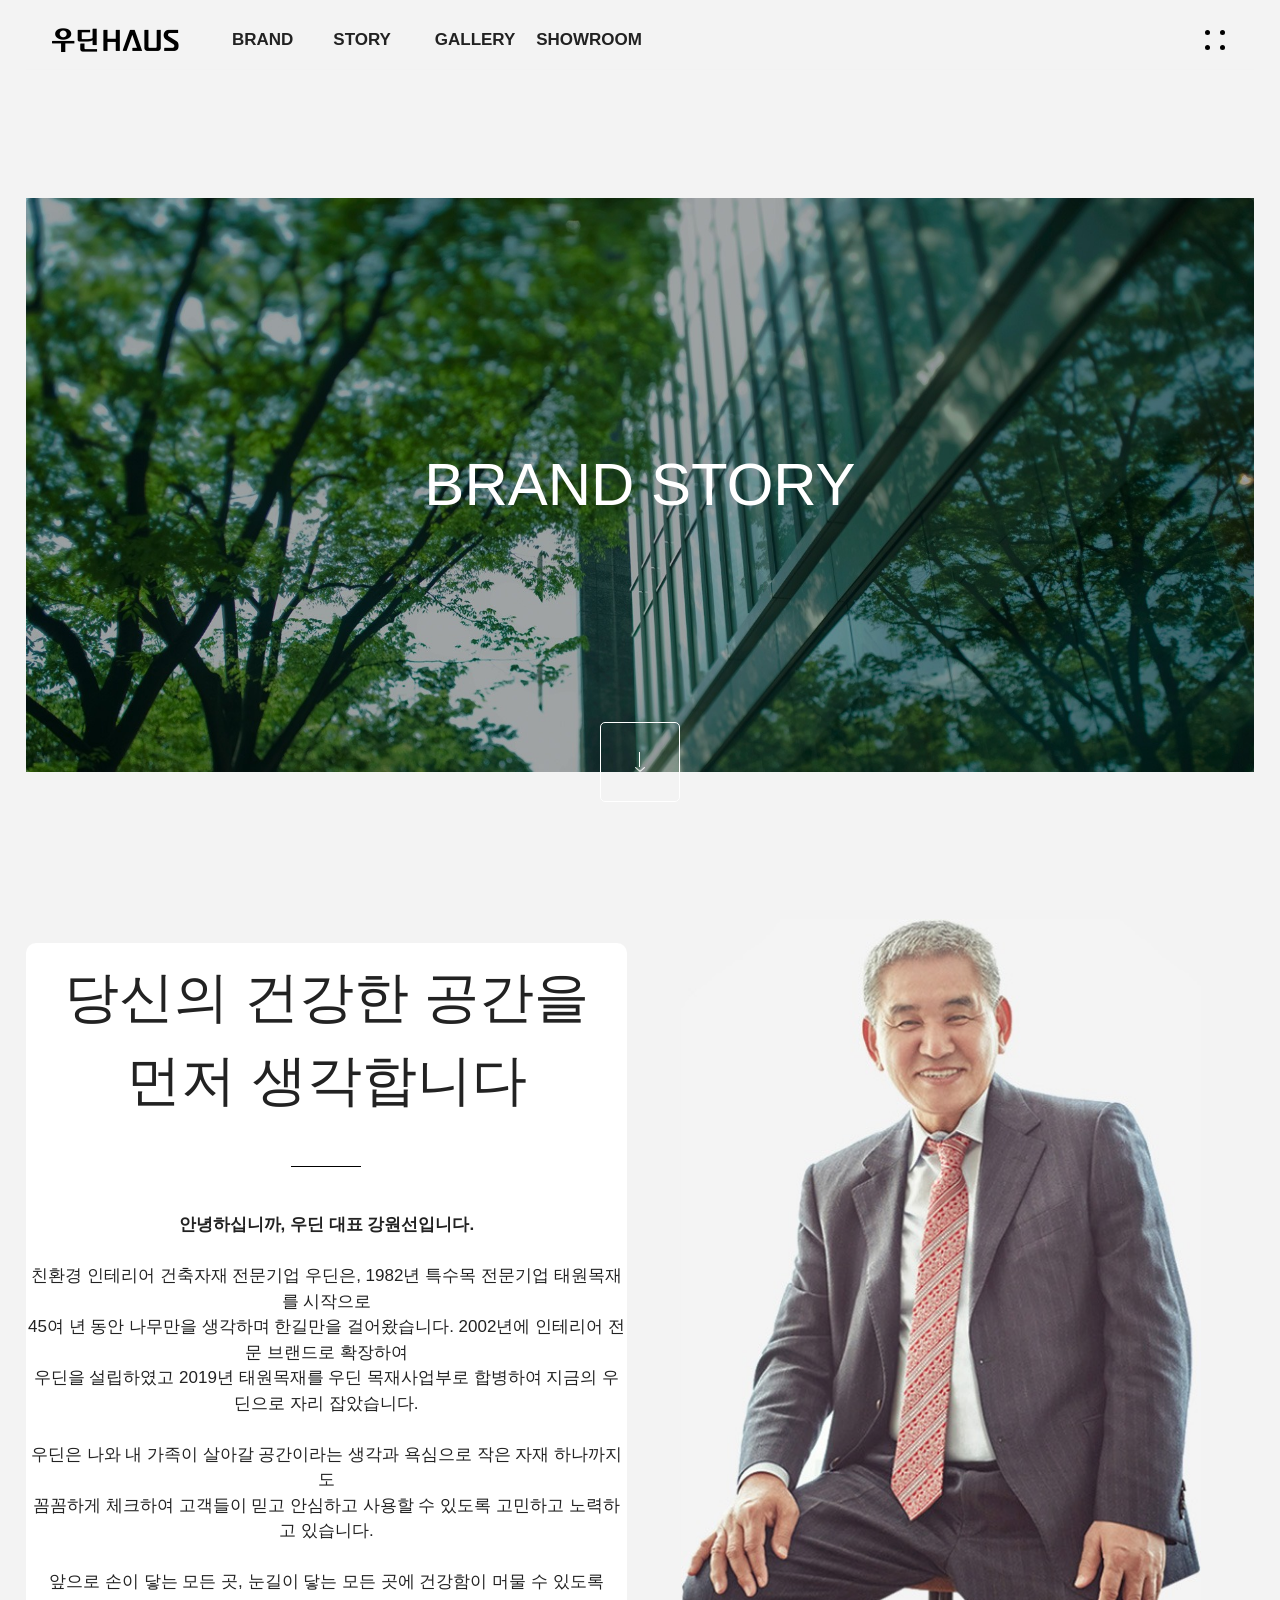
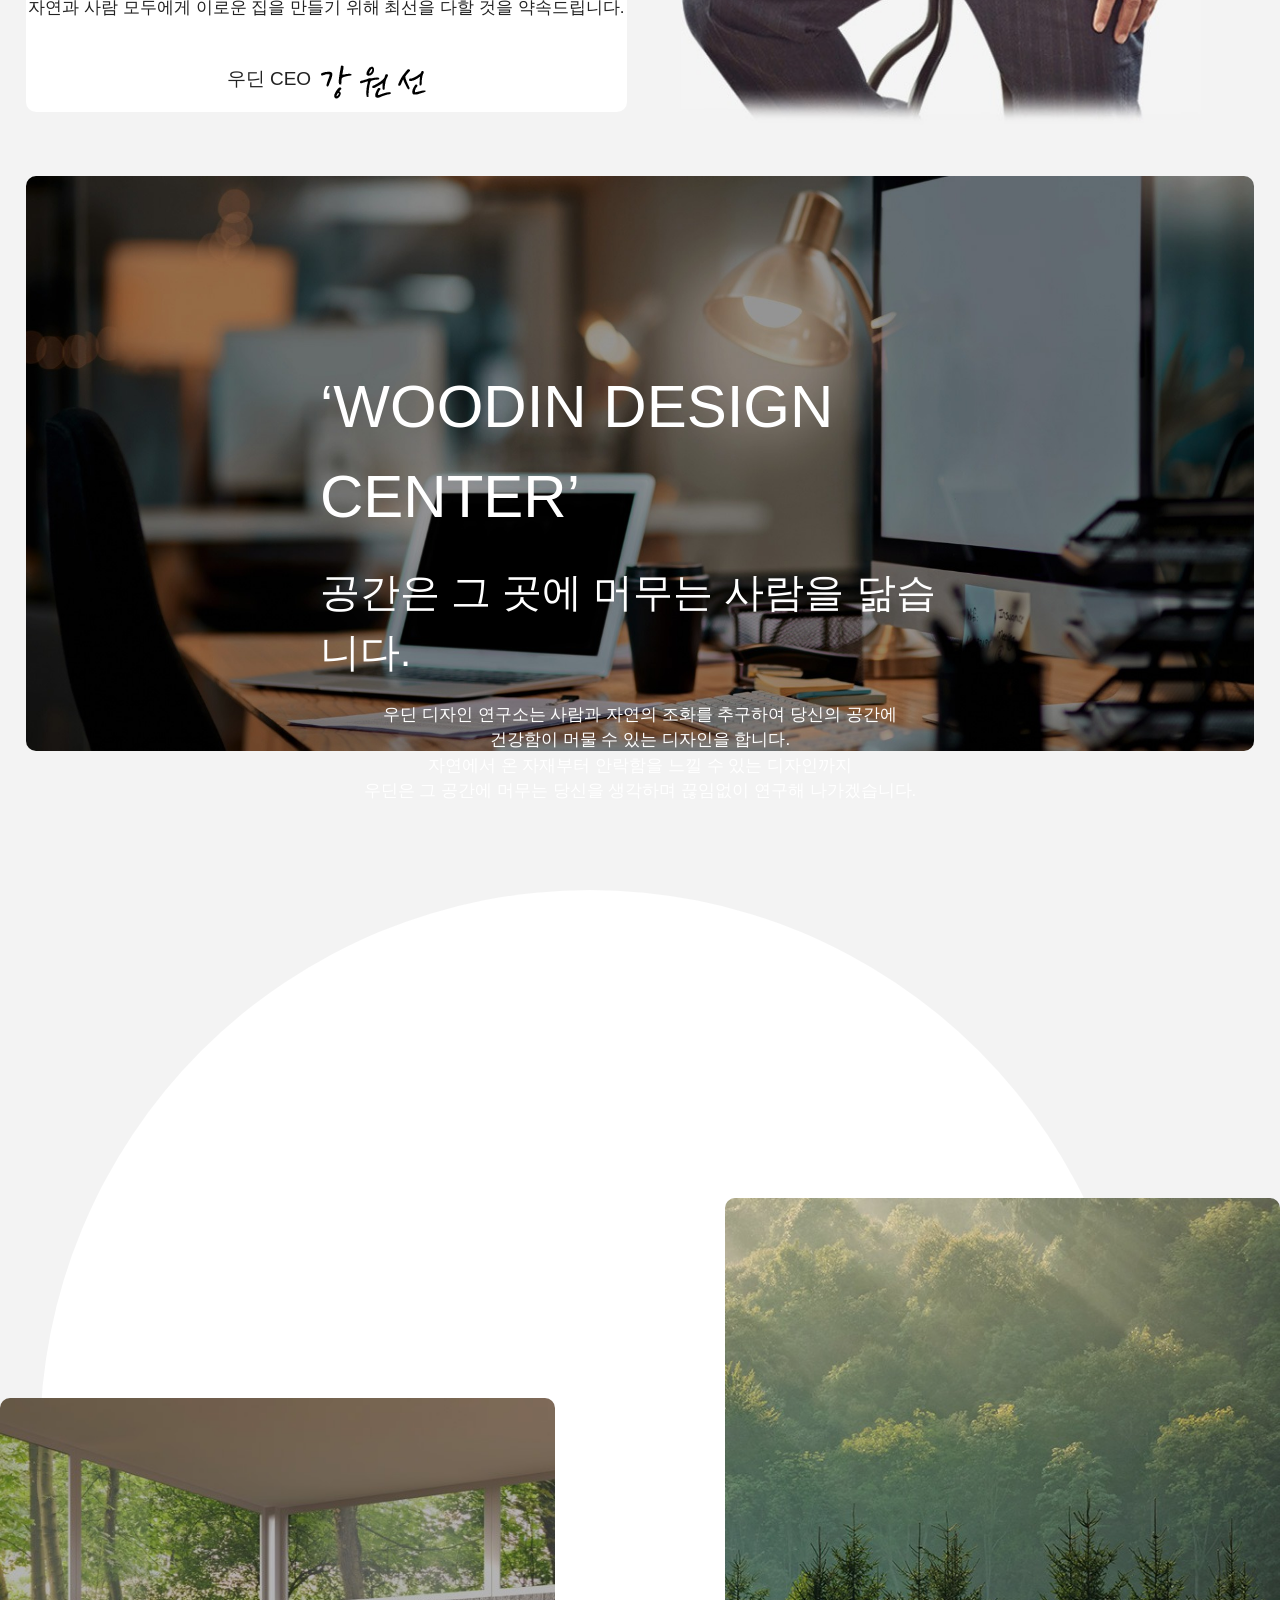
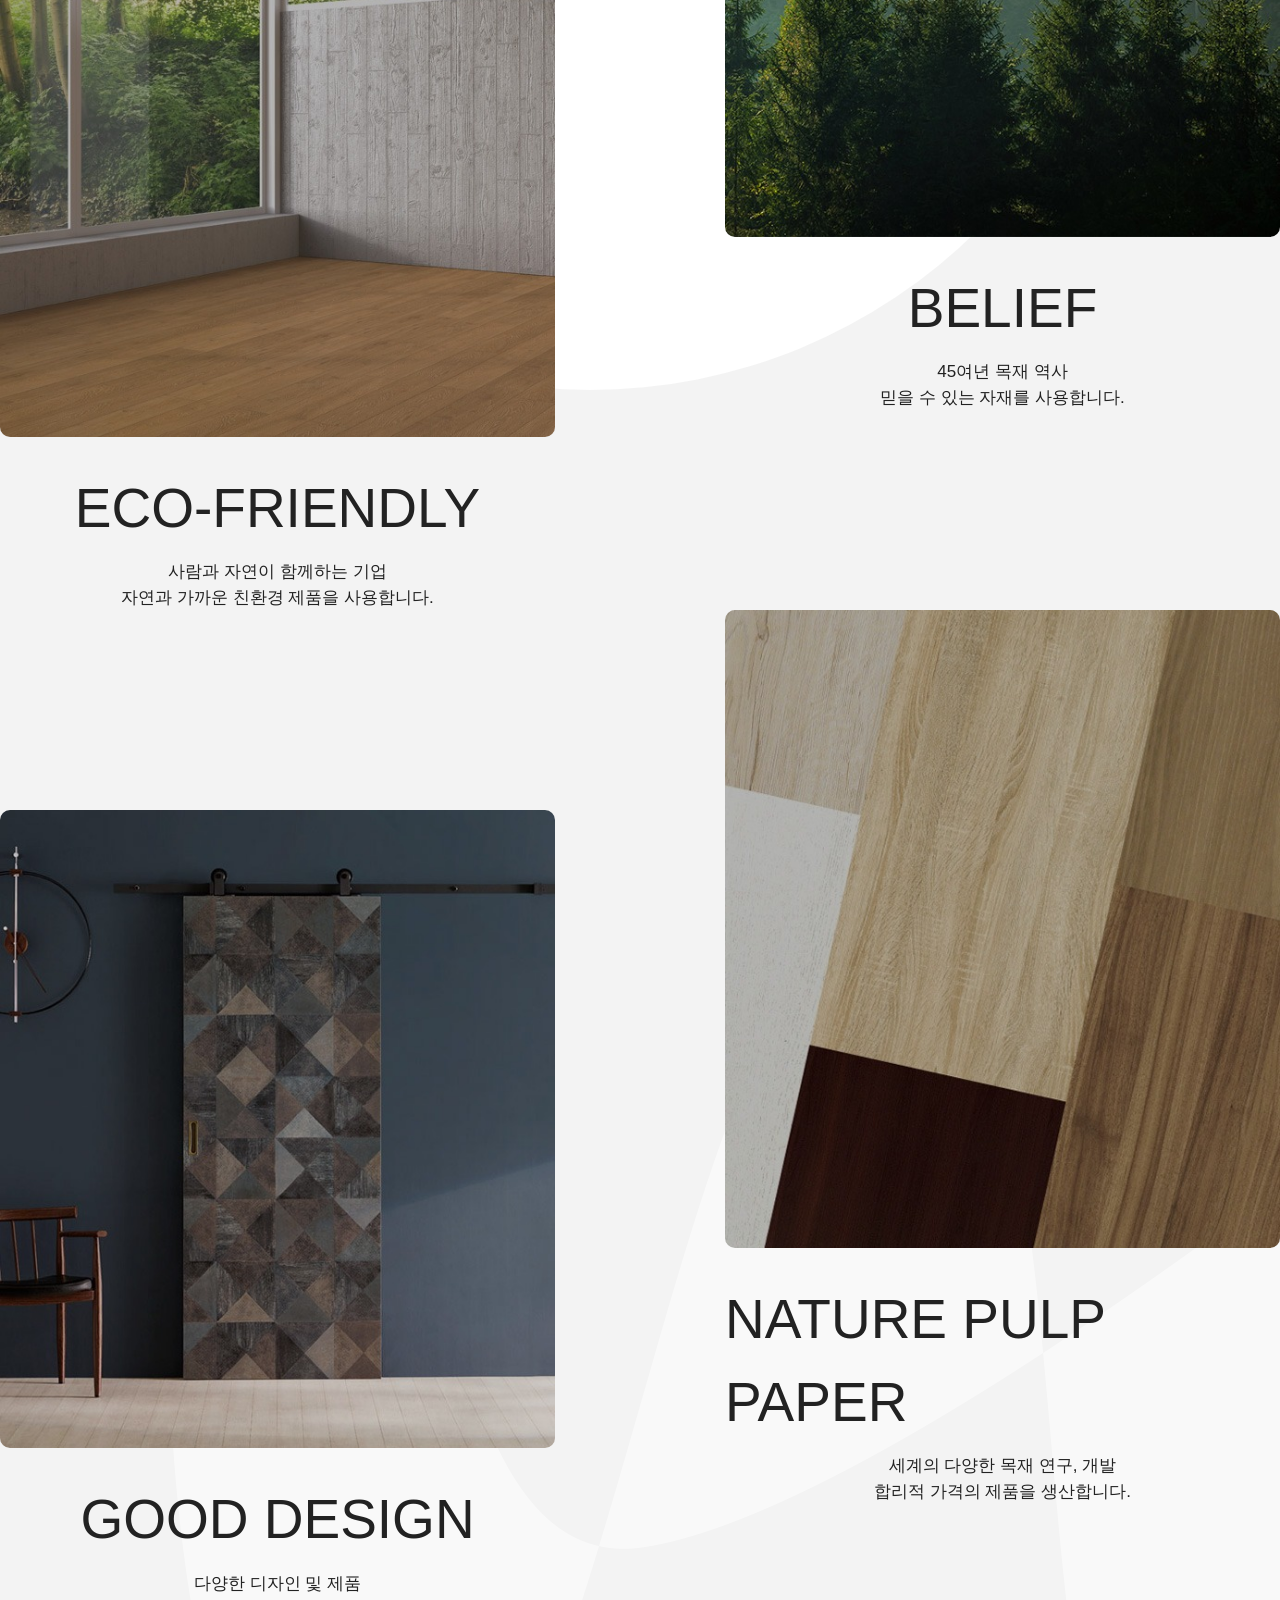
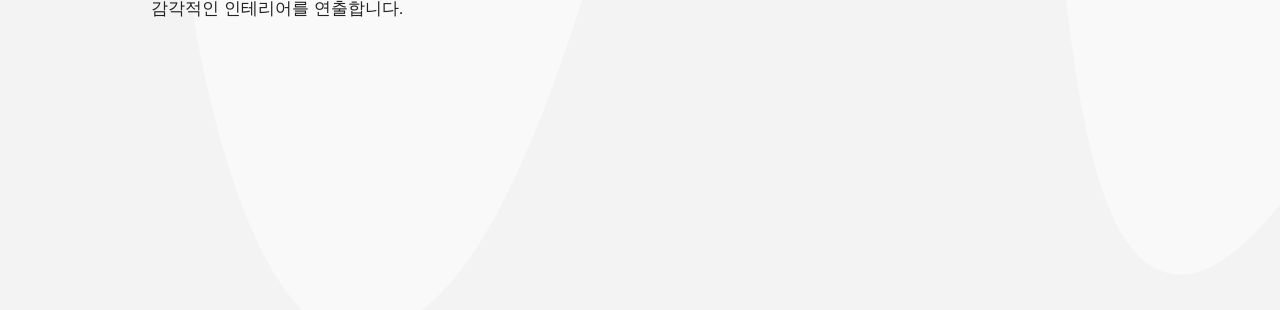
==== brand.html @ 87affab2 "woodin" ====
<!DOCTYPE html>
<html lang="en">
<head>
    <meta charset="UTF-8">
    <meta name="viewport" content="width=device-width, initial-scale=1.0">
    <title>Document</title>
    <link rel="stylesheet" href="./css/reset.css"/>
    <link rel="stylesheet" href="./css/common.css"/>
    <link rel="stylesheet" href="./css/brand.css"/>
</head>
<body>
    <!-- -------------------------------------------메뉴바 구성------------------------------ -->
    <header>
        <nav>
            <div class="menuBox"></div>
            <div class="logo">
                <a href="index.html"><img src="./img/logo.png"/></a>
            </div>
            <ul class="gnb">
                <li>
                    <a href="brand.html">BRAND</a>
                    <ul class="snb">
                        <li><a href="brand.html">브랜드스토리</a></li>
                        <li><a href="brand1.html">연혁 및 인증</a></li>
                        <li><a href="brand2.html">CI&BI</a></li>
                        <li><a href="brand3.html">오시는길</a></li>
                    </ul>
                </li>
                <li>
                    <a href="story.html">STORY</a>
                    <ul class="snb">
                        <li><a href="story.html">미디어</a></li>
                        <li><a href="story1.html">홍보</a></li>
                        <li><a href="story2.html">협찬</a></li>
                        <li><a href="story3.html">이벤트</a></li>
                    </ul>
                </li>
                <li>
                    <a href="gallery.html">GALLERY</a>
                    <ul class="snb">
                        <li><a href="gallery.html">컬렉션</a></li>
                        <li><a href="gallery1.html">인테리어</a></li>
                        <li><a href="gallery2.html">익스테리어</a></li>
                    </ul>
                </li>
                <li>
                    <a href="showroom.html">SHOWROOM</a>
                    <ul class="snb">
                        <li><a href="showroom.html">전시장</a></li>
                    </ul>
                </li>
            </ul>
            <div class="ham">
                <div><span></span><span></span></div>
                <div><span></span><span></span></div>
            </div>
        </nav>
    </header>
    <!-- -------------------------------------풀메뉴창 구성-------------------------------- -->
    <div class="fullMenu">
        <div class="closeBtn">&#x2715;</div>
        <div class="fullLogo">
            <img src="./img/logo2.png"/>
        </div>
        <ul class="fullGnb">
                <li>
                    <a href="brand.html">BRAND</a>
                    <span></span>
                    <ul class="fullSnb">
                        <li><a href="brand.html">브랜드스토리</a></li>
                        <li><a href="brand1.html">연혁 및 인증</a></li>
                        <li><a href="brand2.html">CI&BI</a></li>
                        <li><a href="brand3.html">오시는길</a></li>
                    </ul>
                </li>
                <li>
                    <a href="story.html">STORY</a>
                    <span></span>
                    <ul class="fullSnb">
                        <li><a href="story.html">미디어</a></li>
                        <li><a href="story1.html">홍보</a></li>
                        <li><a href="story2.html">협찬</a></li>
                        <li><a href="story3.html">이벤트</a></li>
                    </ul>
                </li>
                <li>
                    <a href="gallery.html">GALLERY</a>
                    <span></span>
                    <ul class="fullSnb">
                        <li><a href="gallery.html">컬렉션</a></li>
                        <li><a href="gallery1.html">인테리어</a></li>
                        <li><a href="gallery2.html">익스테리어</a></li>
                    </ul>
                </li>
                <li>
                    <a href="showroom.html">SHOWROOM</a>
                    <span></span>
                    <ul class="fullSnb">
                        <li><a href="showroom.html">전시장</a></li>
                    </ul>
                </li>
            </ul>
    </div>
    <!-- --------------------------------------------섹션1----------------------------------------- -->
    <section class="section1">
        <div>
            <img src="./img/brand_img/imgi_16_m111_sub_visual.jpg"/>
            <h2>BRAND STORY</h2>
            <div class="square"><span></span><img src="./img/brand_img/imgi_17_sub_path_icon2.png"/></div>
        </div>
    </section>
    <!-- --------------------------------------------섹션2----------------------------------------- -->
    <section class="section2">
        <div class="textBox">
            <h1>당신의 건강한 공간을<br>먼저 생각합니다</h1>
            <span></span>
            <p><strong>안녕하십니까, 우딘 대표 강원선입니다.</strong><br><br>친환경 인테리어 건축자재 전문기업 우딘은, 1982년 특수목 전문기업 태원목재를 시작으로<br>
45여 년 동안 나무만을 생각하며 한길만을 걸어왔습니다. 2002년에 인테리어 전문 브랜드로 확장하여<br>우딘을 설립하였고 2019년 태원목재를 우딘 목재사업부로 합병하여 지금의 우딘으로 자리 잡았습니다.<br><br>
우딘은 나와 내 가족이 살아갈 공간이라는 생각과 욕심으로 작은 자재 하나까지도<br>
꼼꼼하게 체크하여 고객들이 믿고 안심하고 사용할 수 있도록 고민하고 노력하고 있습니다.<br><br>
앞으로 손이 닿는 모든 곳, 눈길이 닿는 모든 곳에 건강함이 머물 수 있도록<br>
자연과 사람 모두에게 이로운 집을 만들기 위해 최선을 다할 것을 약속드립니다.</p>
            <div><h2>우딘 CEO</h2><img src="./img/brand_img/imgi_2_m111_ceo_signature.png"/></div>
        </div>
        <div class="imgBox"><img src="./img/brand_img/imgi_3_220210_m111_sec1_img1.jpg"/></div>
    </section>
    <!-- --------------------------------------------섹션3----------------------------------------- -->
    <section class="section3">
        <div>
            <img src="./img/brand_img/imgi_18_m11_sec2_bg.jpg"/>
            <div class="textBox">
                <h1>‘WOODIN DESIGN CENTER’</h1>
                <h2>공간은 그 곳에 머무는 사람을 닮습니다.</h2>
                <p>우딘 디자인 연구소는 사람과 자연의 조화를 추구하여 당신의 공간에<br>건강함이 머물 수 있는 디자인을 합니다.<br>자연에서 온 자재부터 안락함을 느낄 수 있는 디자인까지<br>우딘은 그 공간에 머무는 당신을 생각하며 끊임없이 연구해 나가겠습니다.</p>
            </div>
        </div>
    </section>
    <!-- /* ----------------------------------------섹션4-------------------------------------------------------- */ -->
    <section class="section4">
        <div class="circle"></div>
        <img src="./img/brand_img/imgi_19_m11_sec3_bg.png"/>
        <div class="listBox">
            <div class="list list1">
                <div class="box">
                    <img src="./img/brand_img/imgi_4_m11_sec3_img1.jpg"/>
                    <h1>ECO-FRIENDLY</h1>
                    <P>사람과 자연이 함께하는 기업<br>자연과 가까운 친환경 제품을 사용합니다.</P>
                </div>
                <div class="box">
                    <img src="./img/brand_img/imgi_6_m11_sec3_img3.jpg"/>
                    <h1>GOOD DESIGN</h1>
                    <P>다양한 디자인 및 제품<br>감각적인 인테리어를 연출합니다.</P>
                </div>
            </div>
            <div class="list list2">
                <div class="box">
                    <img src="./img/brand_img/imgi_5_m11_sec3_img2.jpg"/>
                    <h1>BELIEF</h1>
                    <P>45여년 목재 역사<br>믿을 수 있는 자재를 사용합니다.</P>
                </div>
                <div class="box">
                    <img src="./img/brand_img/imgi_7_m11_sec3_img4.jpg"/>
                    <h1>NATURE PULP PAPER</h1>
                    <P>세계의 다양한 목재 연구, 개발<br>합리적 가격의 제품을 생산합니다.</P>
                </div>
            </div>
        </div>
    </section>
    <script>
        let gnb = document.querySelector('.gnb')
        let nav = document.querySelector('nav')

        gnb.addEventListener('mouseenter',function(){
            nav.classList.add('show')
        })
        nav.addEventListener('mouseleave',function(){
            nav.classList.remove('show')
        })

        let ham = document.querySelector('.ham')
        let fullMenu = document.querySelector('.fullMenu')
        let closeBtn = document.querySelector('.closeBtn')

        ham.addEventListener('click',function(){
            fullMenu.classList.add('on')
        })
        closeBtn.addEventListener('click',function(){
            fullMenu.classList.remove('on')
        })
    </script>
</body>
</html>
---- css/common.css ----
nav{
            width: 100%;height: 70px; 
            position: absolute; left: 0;top: 0;z-index: 20;       
            display: flex;justify-content: center;  overflow: hidden;
        }
        nav.show{
            overflow: visible;
        }
        .logo{
            width: 20%; height: 80px;
            display: flex; justify-content: center; align-items: center;
        }
        .logo>img{
            width: 40%;
        }
        .gnb{
            width: 35%; height: 80px;
            display: flex; justify-content:center; align-items: center;
            position: relative; 
            z-index: 1;
        }
        .gnb>li{
            width: calc(100%/4); height: 80px;
        }
        .gnb>li>a{
            width: 100%; height: 100%;
            display: flex; justify-content:start; align-items: center;
            font-size: 17px; font-weight: 550;
        }
        .snb{
            width: 100%; height: 100%; color: rgb(65, 65, 65);
            display: flex; justify-content: start; align-items: start; flex-direction: column;
            gap: 20px; padding-top: 40px;
            font-size: 18px;
        }


        .ham{
            width: 55%; height: 80px;
            display: flex; justify-content: end; padding-right: 50px;
        }
        .ham>div{
            width: 15px;  height: 100%;
            display: flex; justify-content: center;align-items: center;flex-direction: column;
            gap: 10px;
        }
        .ham>div>span{
            width: 5px;height: 5px;background-color: black;
            border-radius: 50%; display: block;
        }
        .menuBox{
            width: 98%; height: 400px; background-color: #F3F3F3;
            border-radius: 10px; box-shadow: 0px 5px 15px rgba(0,0,0,0.3);
            position: absolute; left: 50%; top: 80px; transform: translateX(-50%);
        }
        
        /* ---------------------------------풀메뉴창 꾸미기------------------------------- */
        .fullMenu{
            width: 100%;height: 100vh; 
            background-color: rgba(0,0,0,0.9); color: white;
            position: fixed; left: 0;top: -100%; z-index: 100;
            display: flex; justify-content: center;align-items: center;
            transition: all 0.3s;
        }
        .fullMenu.on{top: 0;}
        .closeBtn{
            width: 90px;height: 90px;background-color: white; color: black;
            font-size: 40px;
            display: flex;justify-content: center;align-items: center;
            position: absolute; top: 0;right: 0;
        }
        .fullLogo{
            position: absolute; left: 50px; top: 50px;
        }
        .fullGnb{
            width: 80%; height: 60%;
            display: flex;justify-content: center; align-items: center;
        }
        .fullGnb>li{
            width: calc(100%/4); height: 100%;
        }
        .fullGnb>li>a{ 
            width: 100%;height: 40%; font-size: 60px; 
            display: flex; align-items: center;
        }
        .fullGnb>li>span{
            display:block;
            width: 50px; height: 1px; background-color: white;
        }
        .fullSnb{
            width: 100%; height: 60%; font-size: 20px; font-weight: 100;
            display: flex; justify-content: start; flex-direction: column; gap: 20px;
            margin-top: 70px;
        }
---- css/brand.css ----
/* ----------------------------------------섹션1-------------------------------------------------------- */
section{width: 100%;height: 100vh; background-color: #F3F3F3;
        display: flex;justify-content: center;align-items: center;}
.section1>div{
            width: 96%;height: 88%; overflow: hidden; border-radius: 10px; margin-top: 70px;
            display: flex; justify-content: center; align-items: center; position: relative;
        }
        .section1>div>h2{
            width: 100%;
            font-size: 60px; color: white; font-weight:100; text-align: center;
            position: absolute; left: 50%; top: 50%; transform: translate(-50%,-50%);
        }
        .section1>div>.square{
            width: 80px; height: 80px;
            border: 1px solid white; border-radius: 5px;
            position: absolute; left: 50%; top: 85%; transform: translate(-50%,-50%);
            display: flex; align-items: center; justify-content: center; flex-direction: column;
        }
        .section1>div>.square>span{width: 1px;height: 15px;background-color: white;}.section1>div>.square>img{width: 10px;}

        /* ----------------------------------------섹션2-------------------------------------------------------- */

        .section2{width: 100%; height: 95vh;}
        .section2>.textBox{
            width: 47%;height: 90%; background-color: white; gap: 45px;
            border-radius: 10px; display: flex; justify-content: center; align-items: center; flex-direction: column;
        }
        .section2>.textBox>h1{font-size: 55px; font-weight: 100; text-align: center;}
        .section2>.textBox>span{width: 70px;height: 1px;background-color: rgb(0, 0, 0);}
        .section2>.textBox>p{font-size: 17px; font-weight: 300; text-align: center;}
        .section2>.textBox>div{display: flex; gap: 10px;}
        .section2>.textBox>div>h2{font-size: 19px;font-weight: 300;}
        .section2>.imgBox{
            width: 49%; height: 90%;
            display: flex; justify-content: center;align-items: center;
        }
        .section2>.imgBox>img{width: 520px;}
        /* ----------------------------------------섹션3-------------------------------------------------------- */
        .section3{width: 100%;height: 95vh;position: relative;}
        .section3>div{width: 96%;height: 95%; z-index: 5;} .section3>div>img{border-radius: 10px;}
        .section3>div>.textBox{
            color: white; gap: 20px;
            position: absolute; top: 50%;left: 50%; transform: translate(-50%,-50%);
            display: flex; justify-content: center;align-items: center; flex-direction: column;
        }
        .section3>div>.textBox>h1{font-size: 60px; font-weight: 100;}
        .section3>div>.textBox>h2{font-size: 40px; font-weight: 100;}
        .section3>div>.textBox>p{font-size: 17px; font-weight: 300; text-align: center;}
        /* ----------------------------------------섹션4-------------------------------------------------------- */
        .section4{width: 100%; height: 2500px; position: relative;}
        .section4>.circle{
            width: 1100px;height: 1100px;background-color: white; border-radius: 50%;
            position: absolute; left: 40px;top:-120px;
        }
        .section4>img{position: absolute; right: 0;bottom: 0;}
        .section4>.listBox{display: flex; gap: 170px; z-index: 5;}
        .section4>.listBox>.list{display: flex; flex-direction: column; gap:200px;}
        .section4>.listBox>.list1{margin-top:100px;}
        .section4>.listBox>.list2{margin-top:-100px;}

        .section4>.listBox>.list>.box{display: flex; justify-content: center;align-items: center;flex-direction: column;}
        .section4>.listBox>.list>.box>img{border-radius: 10px;}
        .section4>.listBox>.list>.box>h1{font-size: 55px; font-weight: 100; margin-top: 30px;}
        .section4>.listBox>.list>.box>p{font-size: 17px; font-weight: 300; margin-top: 10px; text-align: center;}
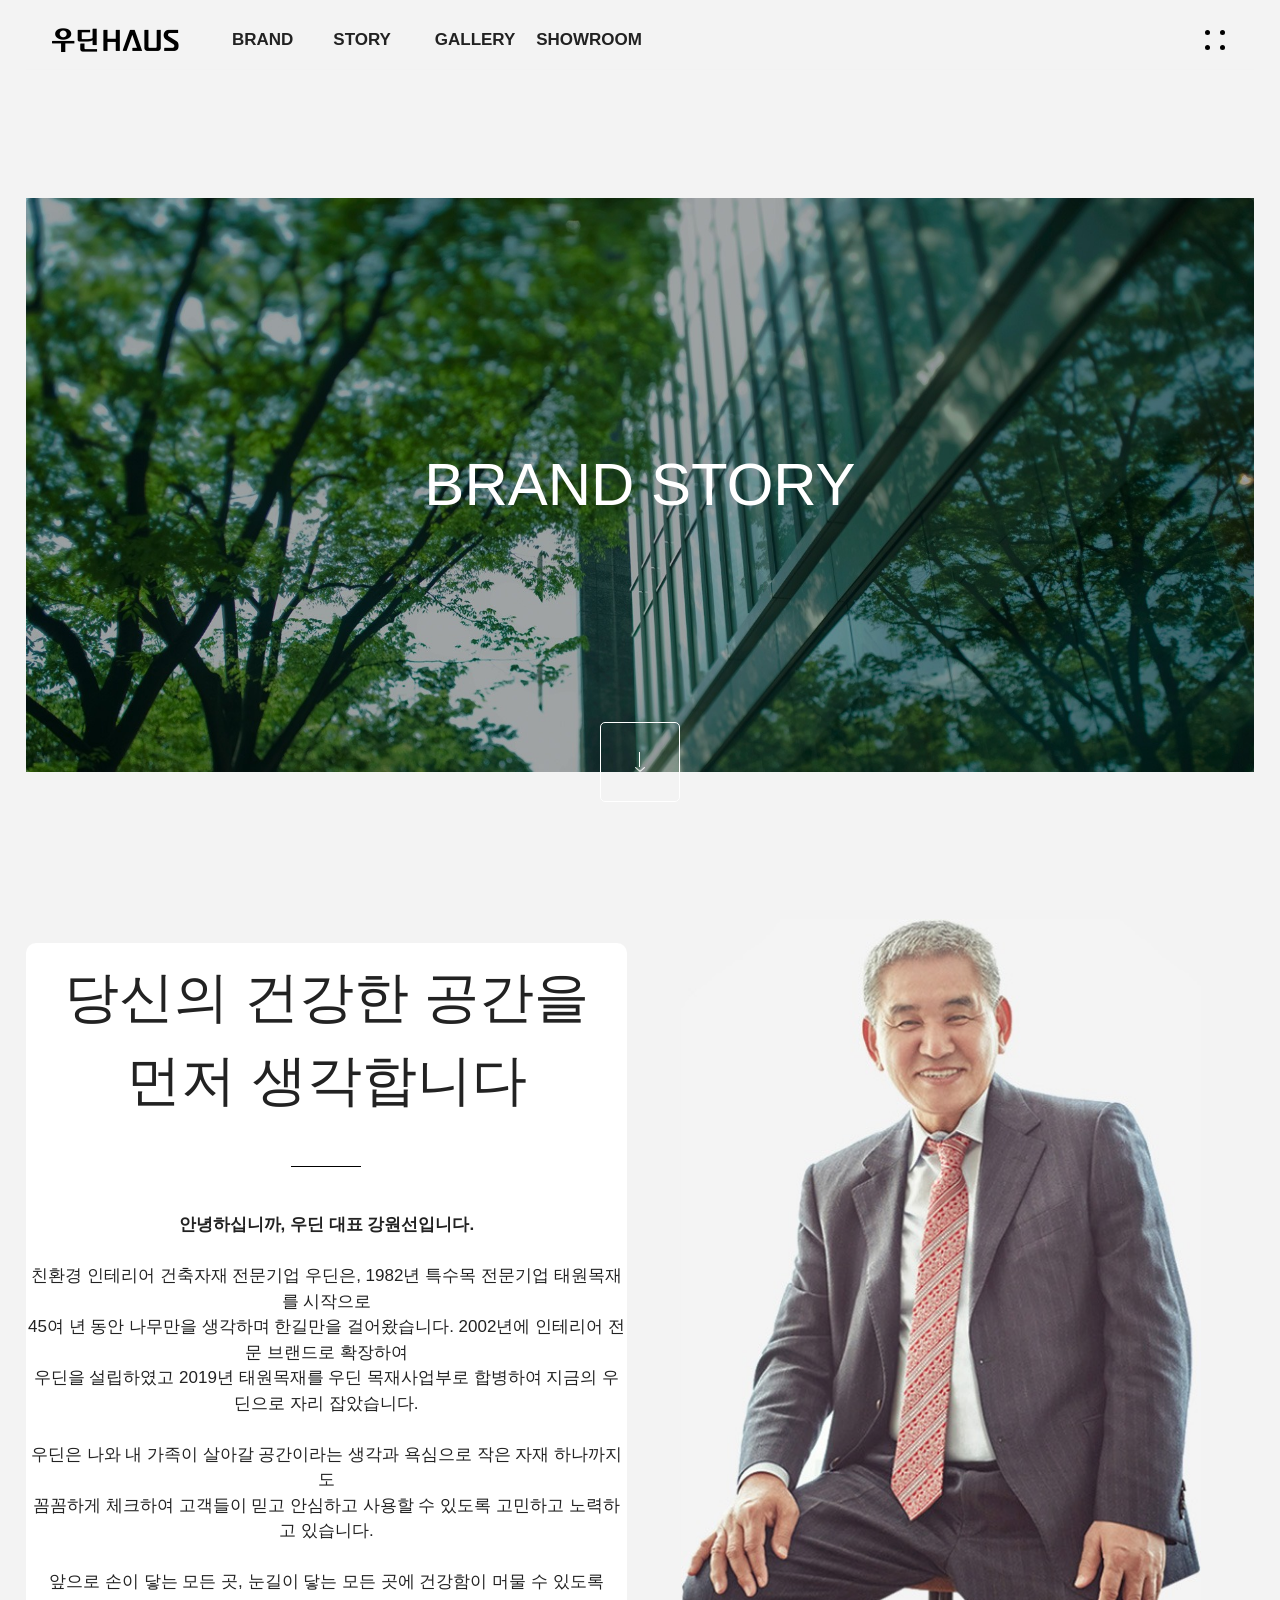
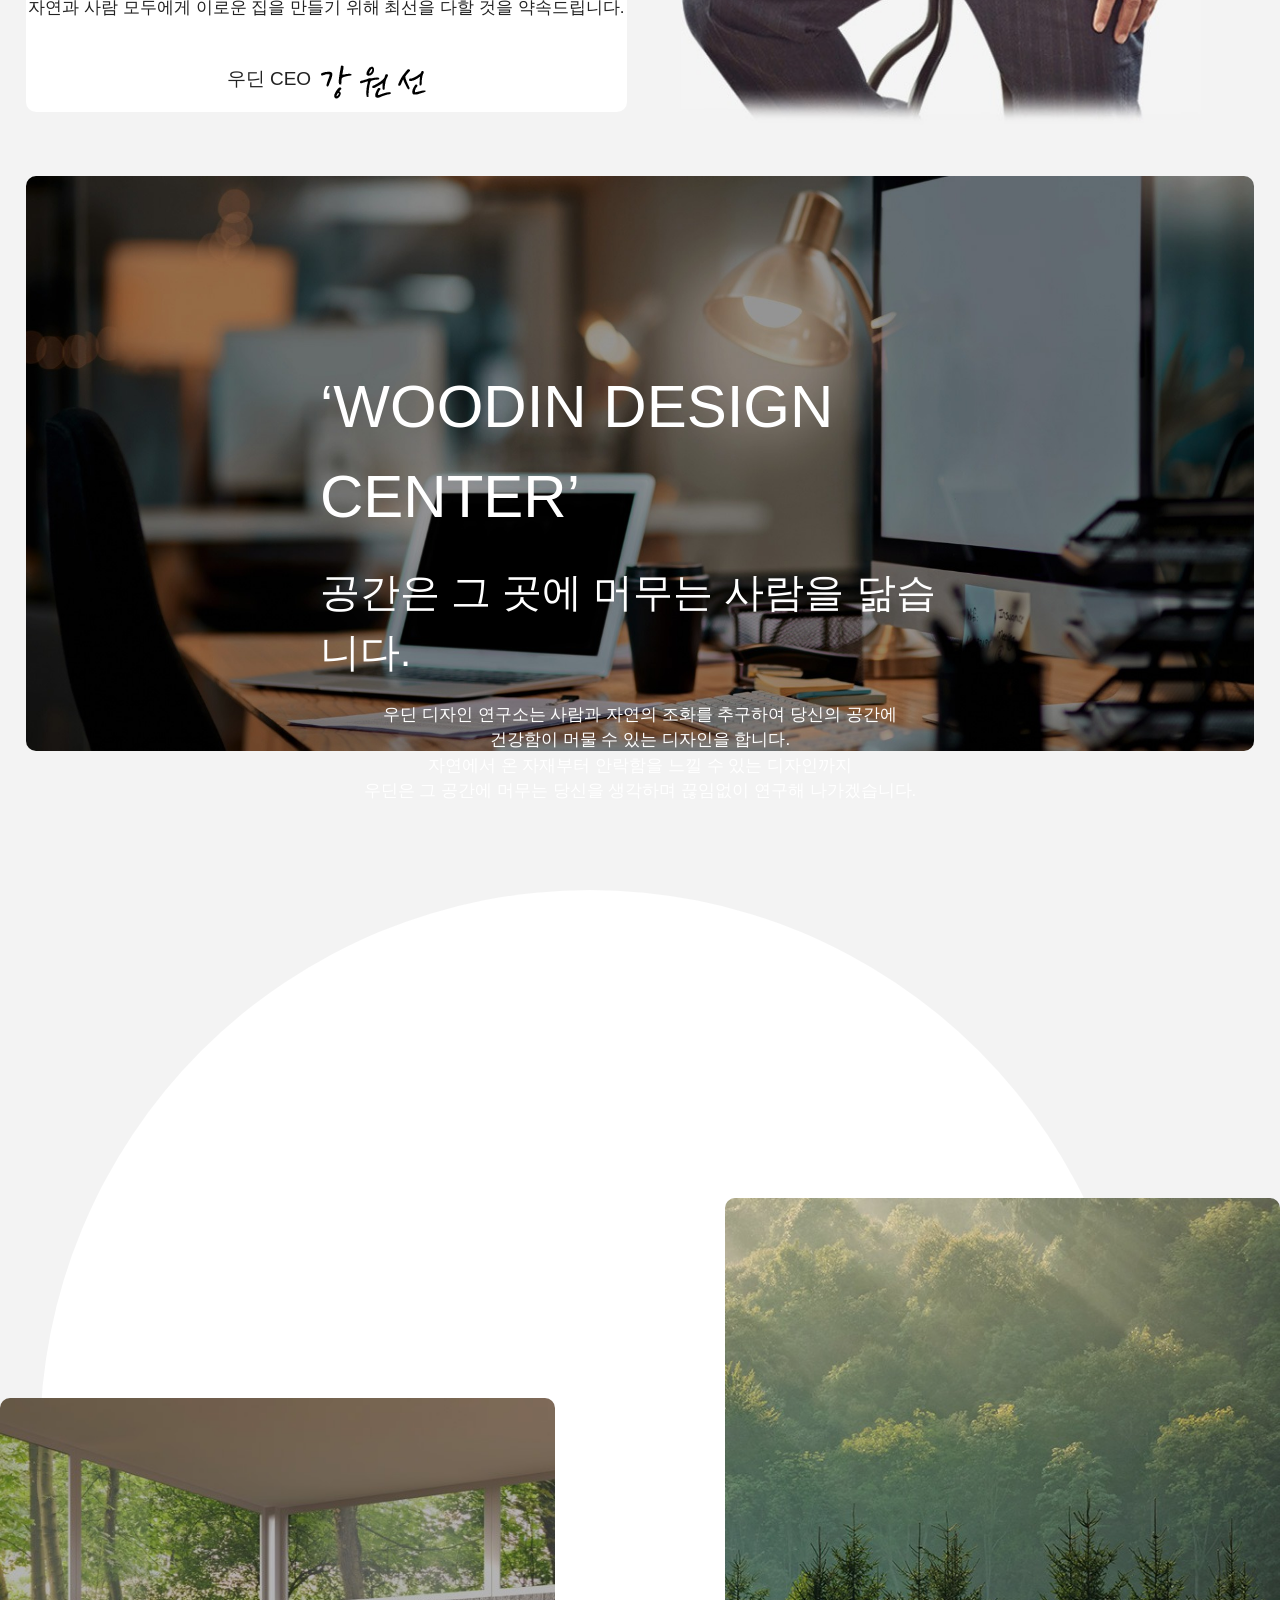
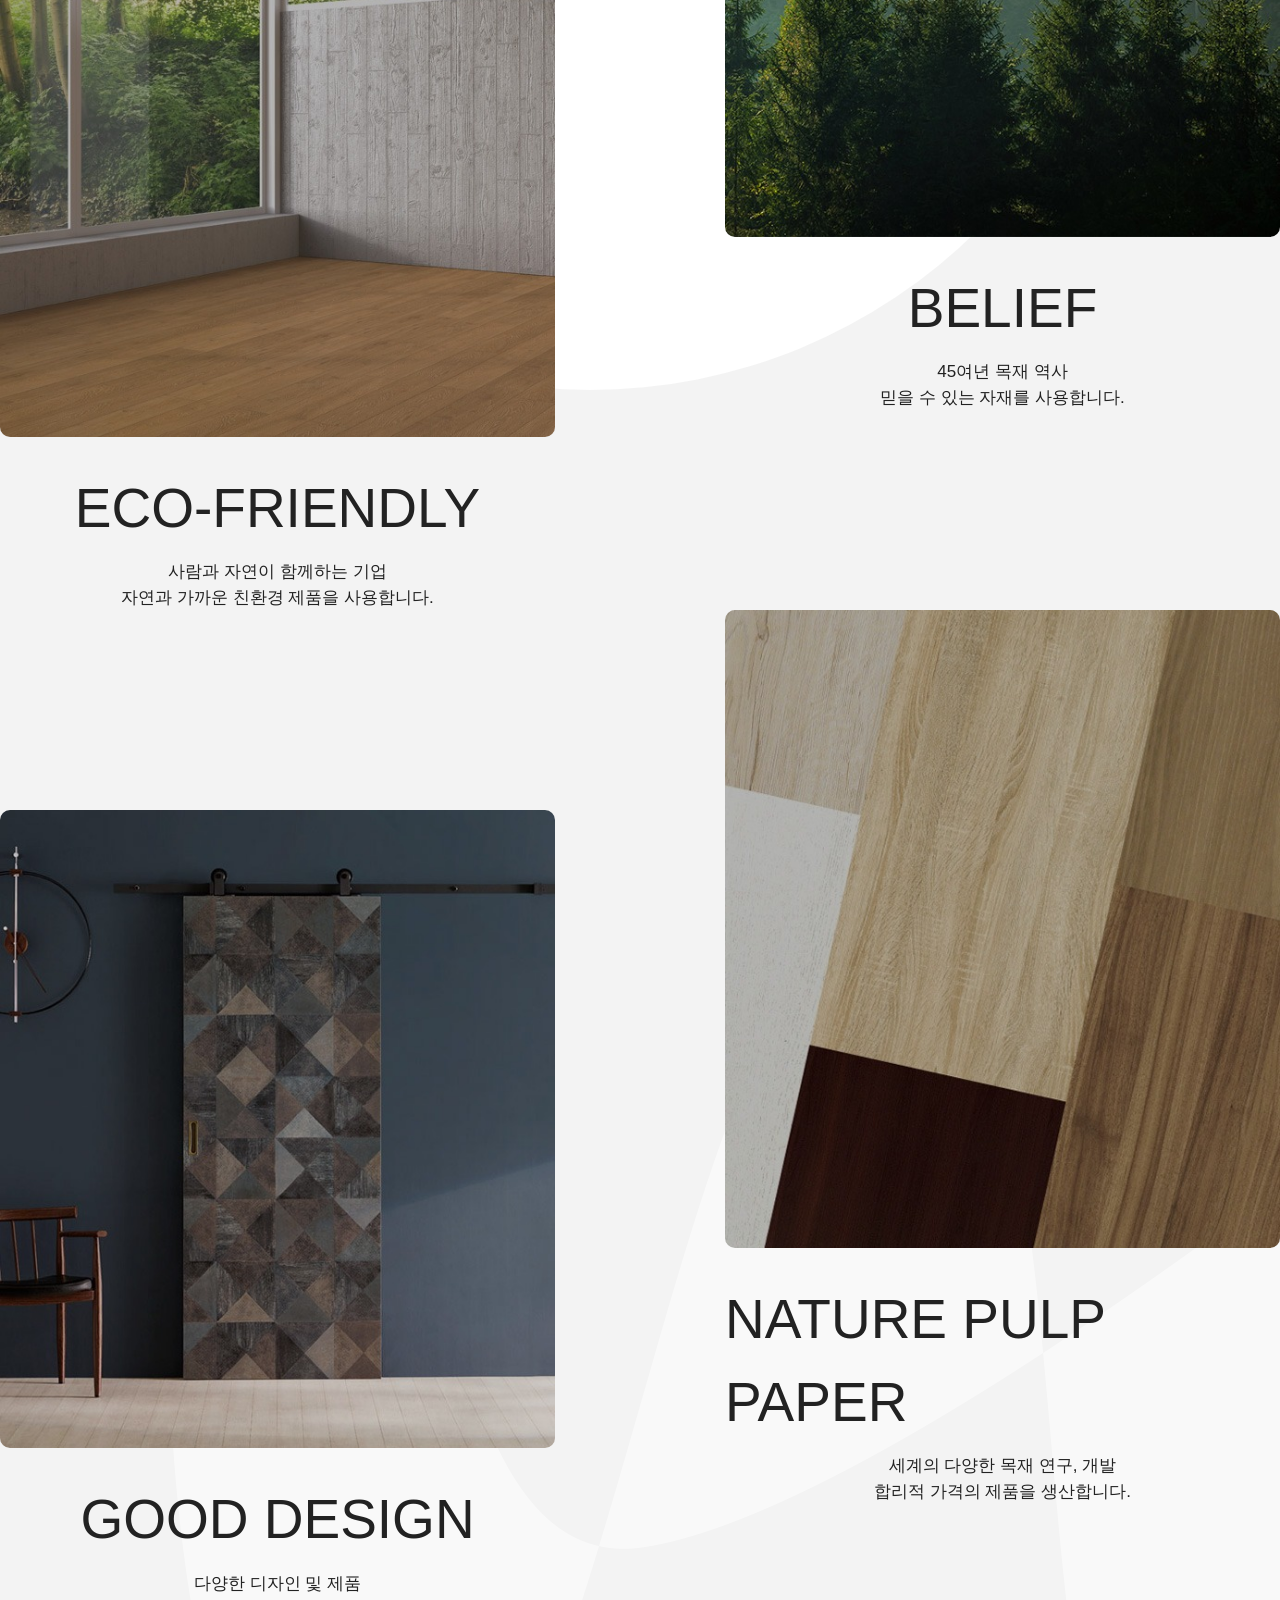
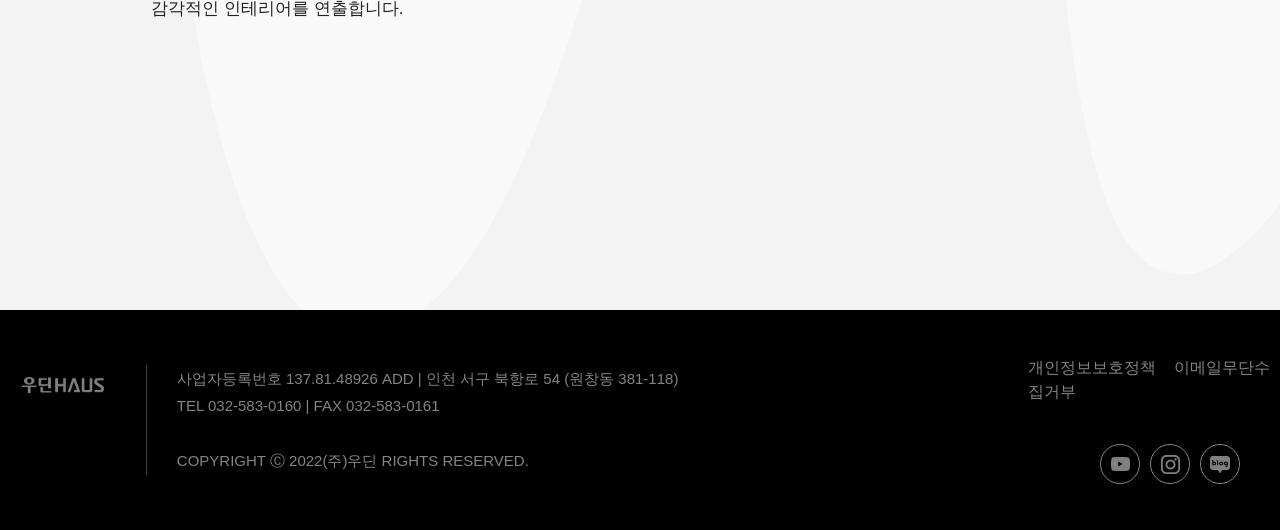
==== commit 3cad8c7f: "woodin" ====
--- a/brand.html
+++ b/brand.html
@@ -167,6 +167,24 @@
             </div>
         </div>
     </section>
+            <!-- ====================================맨밑(공통)==================================== -->
+        <footer>
+            <div class="logo"><img src="./img/imgi_8_foot_logo.png"/></div>
+            <span></span>
+            <div class="info">
+                <p class="1">사업자등록번호 137.81.48926 ADD | 인천 서구 북항로 54 (원창동 381-118)</p>
+                <p class="2">TEL 032-583-0160 | FAX 032-583-0161</p><br>
+                <p class="3">COPYRIGHT Ⓒ 2022(주)우딘 RIGHTS RESERVED.</p>
+            </div>
+            <div class="end">
+                <p>개인정보보호정책 &nbsp&nbsp 이메일무단수집거부</p>
+                <div class="sns">
+                    <div class='circle'><img src="./img/imgi_338_foot_sns1.png"/></div>
+                    <div class='circle'><img class='two' src="./img/imgi_339_foot_sns2.png"/></div>
+                    <div class='circle'><img src="./img/imgi_340_foot_sns3.png"/></div>
+                </div>
+            </div>
+        </footer>
     <script>
         let gnb = document.querySelector('.gnb')
         let nav = document.querySelector('nav')
--- a/css/common.css
+++ b/css/common.css
@@ -91,4 +91,43 @@
             width: 100%; height: 60%; font-size: 20px; font-weight: 100;
             display: flex; justify-content: start; flex-direction: column; gap: 20px;
             margin-top: 70px;
-        }+        }
+
+        /* ====================================푸터=================================== */
+        footer{
+            width: 100%; height: 220px;
+            background-color: black;
+            display: flex; justify-content: center; align-items: center;
+        }
+        footer>.logo{
+            width: 10%; margin-bottom: 70px;
+        }
+        footer>.logo>img{width: 65%; }
+        footer>span{
+            width: 1px; height: 50%; background-color: rgb(61, 61, 61);
+            margin-left: 20px;
+        }
+        footer>.info{
+            width:70%; display: flex; flex-direction: column; gap:5px; 
+            padding-left:30px;
+            color: rgb(131, 131, 131); font-size: 15px;
+        }
+        footer>.end{
+            width:20%; display: flex; flex-direction: column;
+             gap: 40px; color: rgb(131, 131, 131);
+        }
+        footer>.end>p{gap: 10px;}
+        footer>.end>.sns{
+            display: flex; justify-content: end; gap:10px; margin-right: 40px;
+        }
+        footer>.end>.sns>.circle{
+            width:40px;height: 40px;border-radius: 50%; border: 1px solid rgb(131, 131, 131);
+            display: flex; justify-content: center; align-items: center;
+        }
+        footer>.end>.sns>img{
+            width: 25px; height: 20px;
+        }
+        footer>.end>.sns>.two{
+            width: 22px; height: 22px;
+        }
+        
